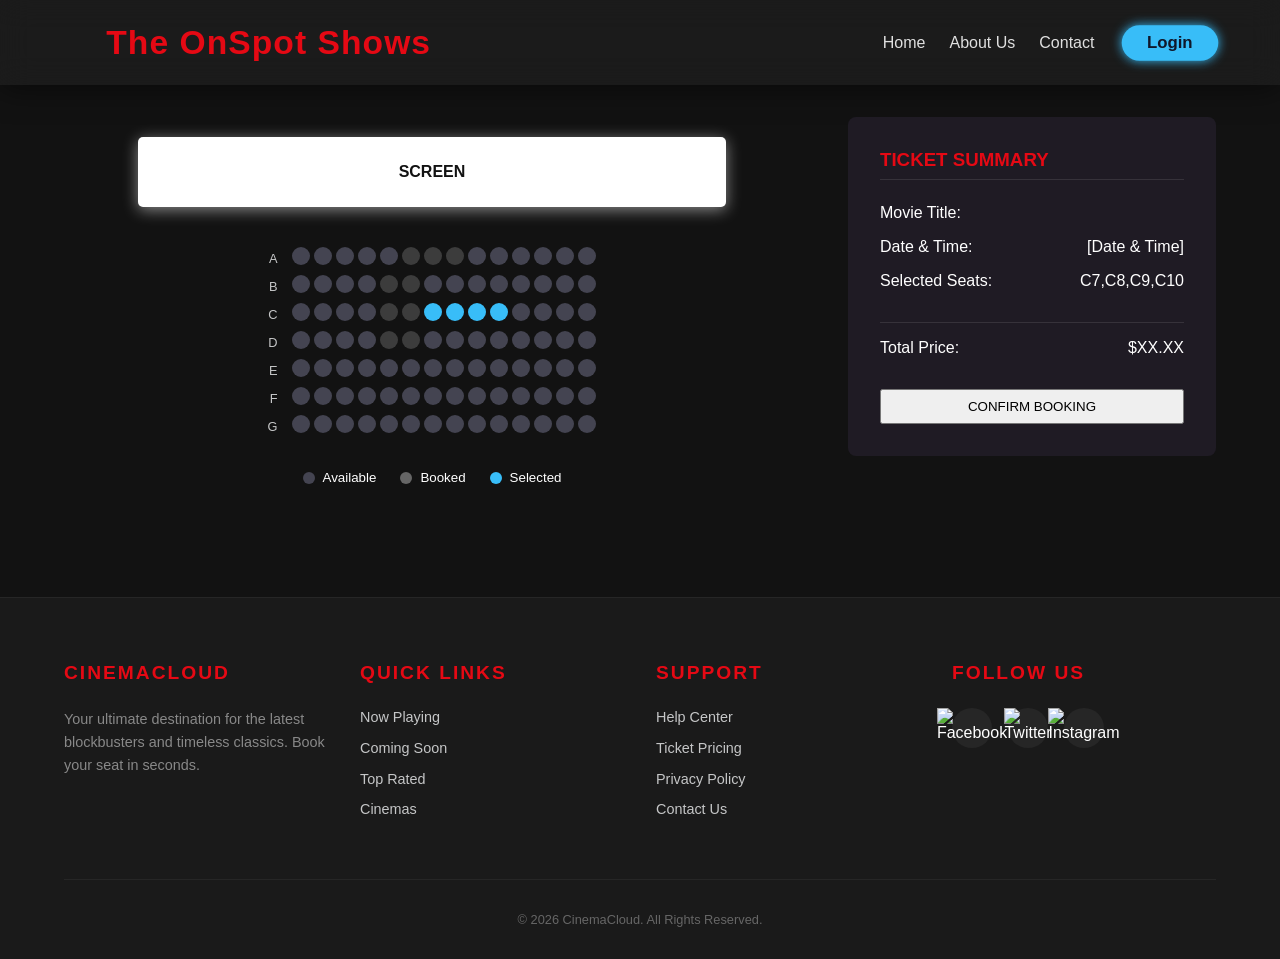
==== booking.html @ d938cea7 "test" ====
<!DOCTYPE html>
<html lang="en">
<head>
    <meta charset="UTF-8">
    <meta name="viewport" content="width=device-width, initial-scale=1.0">
    <meta name="author" content="aditohatesbugs">
    <title>TheOnSpotShows</title>
    <link rel="stylesheet" href="movies.css">
    <script src="movies.js" defer></script>
</head>
<body>
    <nav>
        <div id="Logo">The OnSpot Shows</div>
            <ul class="options">
                <li><a href="movies.html">Home</a></li>
                <li><a href="#about_us">About Us</a></li> 
                <li><a href="#footer">Contact</a></li>
            </ul>
            <div>
                <button id="btn">Login</button>  
            </div>
    </nav>
    <div class="booking_main_content">

        <div class="cinema_layout">
            <div class="screen">
                SCREEN
            </div>

            <div class="seat_map_container">

            <div class="roww">A</div>
            <div class="row">
                <div class="seat"></div><div class="seat"></div><div class="seat"></div><div class="seat"></div><div class="seat"></div><div class="seat occupied"></div><div class="seat occupied"></div><div class="seat occupied"></div><div class="seat"></div><div class="seat"></div><div class="seat"></div><div class="seat"></div><div class="seat"></div><div class="seat"></div>
            </div>
            <div class="roww">B</div>
            <div class="row">
                <div class="seat"></div><div class="seat"></div><div class="seat"></div><div class="seat"></div><div class="seat occupied"></div><div class="seat occupied"></div><div class="seat"></div><div class="seat"></div><div class="seat"></div><div class="seat"></div><div class="seat"></div><div class="seat"></div><div class="seat"></div><div class="seat"></div>
            </div>
            <div class="roww">C</div>
            <div class="row">
                <div class="seat"></div><div class="seat"></div><div class="seat"></div><div class="seat"></div><div class="seat occupied"></div><div class="seat occupied"></div><div class="seat selected"></div><div class="seat selected"></div><div class="seat selected"></div><div class="seat selected"></div><div class="seat"></div><div class="seat"></div><div class="seat"></div><div class="seat"></div>
            </div>
            <div class="roww">D</div>
            <div class="row">
                <div class="seat"></div><div class="seat"></div><div class="seat"></div><div class="seat"></div><div class="seat occupied"></div><div class="seat occupied"></div><div class="seat"></div><div class="seat"></div><div class="seat"></div><div class="seat"></div><div class="seat"></div><div class="seat"></div><div class="seat"></div><div class="seat"></div>
            </div>
            <div class="roww">E</div>
            <div class="row">
                <div class="seat"></div><div class="seat"></div><div class="seat"></div><div class="seat"></div><div class="seat"></div><div class="seat"></div><div class="seat"></div><div class="seat"></div><div class="seat"></div><div class="seat"></div><div class="seat"></div><div class="seat"></div><div class="seat"></div><div class="seat"></div>
            </div>
            <div class="roww">F</div>
            <div class="row">
                <div class="seat"></div><div class="seat"></div><div class="seat"></div><div class="seat"></div><div class="seat"></div><div class="seat"></div><div class="seat"></div><div class="seat"></div><div class="seat"></div><div class="seat"></div><div class="seat"></div><div class="seat"></div><div class="seat"></div><div class="seat"></div>
            </div>
            <div class="roww">G</div>
            <div class="row">
                <div class="seat"></div><div class="seat"></div><div class="seat"></div><div class="seat"></div><div class="seat"></div><div class="seat"></div><div class="seat"></div><div class="seat"></div><div class="seat"></div><div class="seat"></div><div class="seat"></div><div class="seat"></div><div class="seat"></div><div class="seat"></div>
            </div>
        </div>


        <ul class="legend">
            <li><div class="seat"></div> <small>Available</small></li>
            <li><div class="seat occupied"></div> <small>Booked</small></li>
            <li><div class="seat selected"></div> <small>Selected</small></li>
        </ul>
    </div>


    <div class="ticket_summary">
        <h3>TICKET SUMMARY</h3>
        <p>Movie Title: <span id="movie_title"></span></p>
        <p>Date & Time: <span>[Date & Time]</span></p>
        <p>Selected Seats: <span id="selected_seats">C7,C8,C9,C10</span></p>
        <div class="price_box">
            <p>Total Price: <span>$XX.XX</span></p>
            <button id="confirm_booking_btn">CONFIRM BOOKING</button>
        </div>
    </div>
</div>

        <footer>
        <div id="footer" class="footer_container">
            <div class="footer_section">
                <h3>CinemaCloud</h3>
                <p style="color: #888; font-size: 0.9rem; line-height: 1.6;">Your ultimate destination for the latest blockbusters and timeless classics. Book your seat in seconds.</p>
            </div>
            <div class="footer_section">
                <h3>Quick Links</h3>
                <ul>
                    <li><a href="#">Now Playing</a></li>
                    <li><a href="#extra_content">Coming Soon</a></li>
                    <li><a href="#">Top Rated</a></li>
                    <li><a href="#">Cinemas</a></li>
                </ul>
            </div>
            <div class="footer_section">
                <h3>Support</h3>
                <ul>
                    <li><a href="#">Help Center</a></li>
                    <li><a href="#">Ticket Pricing</a></li>
                    <li><a href="#">Privacy Policy</a></li>
                    <li><a href="#footer">Contact Us</a></li>
                </ul>
            </div>
            <div class="footer_section">
                <h3>Follow Us</h3>
                <div class="social_icons">
                    <a href="#"><img src="facebook.png" alt="Facebook" height="40"></a>
                    <a href="#"><img src="twitter.png" alt="Twitter" height="40"></a>
                    <a href="#"><img src="instagram.png" alt="Instagram" height="40"></a>
                </div>
            </div>
        </div>
        <div class="footer_bottom">
            <p>&copy; 2026 CinemaCloud. All Rights Reserved.</p>
        </div>
    </footer>
    
</body>
</html>
---- movies.css ----
*{
    margin:0%;
    padding:0%;
    box-sizing:border-box;
}

html{
    scroll-behavior: smooth;
}

body{
    font-family: "Josefin Sans", sans-serif;
    background-color: #121212;
    color: white;
    
}

nav{
    background: rgba(255, 255, 255, 0.04); 
    border-bottom: none;
    box-shadow: 0 4px 30px rgba(0, 0, 0, 0.5); 
    padding: 1.5rem 5%;
    backdrop-filter: blur(15px);
    display: flex;
    align-items: center;
    justify-content: space-between;
    transition: 0.4s;

}

#Logo{
    font-size: 2rem;
    font-weight: 600;
    letter-spacing: 1px;
    color: #e50914;
    margin-right: auto;
    margin-left: 50px;
    transform: scale(1.05);
    transition: 0.3s;
}
#Logo:hover{
    color: #ff2903;
    text-shadow: 0 0 5px #ff2903;
}
.options{
    display:flex;
    gap: 1.5rem;
    list-style-type: none;
    margin-right:30px;
}
.options li a{
    position: relative;
    font-style: 1.0rem;
    font-weight: 500;
    text-decoration: none;
    color: #e0e0e0;
    transition: 0.3s;
}

.options li a:hover{
    color:#38bdf8;
    text-shadow: 0 0 10px #38bdf8;
}

#btn{
    padding: 0.5rem 1.5rem;
    border-radius: 30px;
    font-weight: 600;
    font-size:1rem;
    background: #38bdf8;
    color: #0f172a;
    box-shadow: 0 0 10px #38bdf8;
    border: none;
    cursor: pointer;
    transition: 0.3s;
    transform: scale(1.05);
}

#btn:hover{
    background: #ff2903;
    box-shadow:0 5px 20px rgba(255, 41, 3, 0.4);
    transform: translateY(-1px);
}

#btn:active{
    transform:translateY(1px) scale(0.98);
}

.movie-container{
    position: relative;
    margin-top: 2rem;
    display: flex;
    justify-content: center;
    align-items: center;
    gap: 5rem;
    overflow: hidden;
    padding: 2rem 0;
}
#background{
    position: absolute;
    top: 0;
    left: 0;
    width: 100%;
    height: 100%;
    z-index: -1;
    background-size: cover;
    background-position: center;
    filter: blur(15px) brightness(0.4);
    transition: background-image 1.5s ease-in-out;
}

.fade {
    animation: fadeIn 1.5s ease-in-out;
}
@keyframes fadeIn {
    from {opacity: 0.4;}
    to {opacity: 1;}
}

.movie_info_card {
    background: rgba(255, 255, 255, 0.1);
    backdrop-filter: blur(10px);
    padding: 2rem;
    border-radius: 15px;
    border: 1px solid rgba(255, 255, 255, 0.1);
    text-align: center;
}
.movie_info_card div{
    color: #38bdf8; 
    text-transform: uppercase;
    letter-spacing: 2px;
    font-weight: 700;
    font-size: 0.9rem;
}

#movie_name{ 
    font-size: 2.5rem;
    font-weight: 800;
    margin: 10px 0;
    transition: color 0.7s ease-in-out, font-family 0.7s ease-in-out;
}

#book_button{
    margin-top: 1rem;
    padding: 0.8rem 2rem;
    background: #e50914;
    color: white;
    border: none;
    border-radius: 5px;
    font-weight: bold;
    cursor: pointer;
    transition: 0.3s;
    
}
#book_button:hover{
    background:#ff2903;
    transform: translateY(-3px);
}

#book_button:active{
    transform: translateY(1px) scale(0.98);
}
#book_button2{
    text-decoration: none;
    color: white;
}

.extra_content{
    margin-top: 5rem;
    display:flex;
    justify-content: center;
    background: #0a0a0a;
}
.coming_soon{
    margin-right: 100px;
}
#coming_name{
    letter-spacing: 3px;
    margin-bottom: 1rem;
    margin-left:0.5rem;
    text-transform: uppercase;
    color: #94A3B8;
}

.posters{
    display: flex;
    gap: 1rem;
    transition: 0.3s;
}

.posters img:hover{
    transform: translateY(-10px);
    box-shadow: 0 10px 20px rgba(56, 189, 248, 0.2);
    border-color: #38bdf8;
}
.promo_card{
    background: rgba(255, 255, 255, 0.03);
    padding: 20px;
    border-radius: 12px;
    margin-bottom: 15px;
    border: 1px solid #222;
    
}

.badge {
    background: #e50914;
    color: white;
    font-size: 20px;
    padding: 3px 8px;
    border-radius: 4px;
    width: fit-content;
    margin-bottom: 8px;
}

.badge1 {
    background: #e50914;
    color: white;
    font-size: 20px;
    padding: 3px 8px;
    border-radius: 4px;
    width: fit-content;
    margin-bottom: 8px;
    margin-top:1rem;
}

#about_us{
    display:flex;
    justify-content: center;
    align-items: center;
    margin-top: 5rem;
    gap: 3rem;
    
}
.random_quotes{
    margin-left: 3rem;
    max-width: 600px;
    font-family: "Inter, sans-serif";
    color: #fcfcfc;
}

#cinmena{
    font-size: 1.2rem;
    margin-bottom: 1rem;
    font-weight: 500;
    color: #E0E0E0;
}
.quote{
    font-style: italic;
    margin-bottom: 1rem;
    font-size: 1.5rem;
    margin-top:1rem;
}
.quote.up{
    margin-top:2rem;
}

#quote_name1, #quote_name2{
    font-style: italic;
    margin-bottom: 1rem;
    font-size: 1.2rem;
    margin-top: 1rem;
    font-weight: 600;
    color:#A0A0A0;
}

#quote_name1{
    color: #38bdf8;

}
#quote_name2{
    color: #49DAFF;
}
#adi{
    color:#FFD700;
    font-weight: bold;
    margin-top: 15px;
    margin-left: 250px;
    font-size: 0.9rem;
}
#somepic img{
    border-radius: 12px;
    box-shadow: 0 10px 30px rgba(0,0,0,0.1); 
    max-width: 100%;
}

footer{
    background: #1a1a1a; 
    padding: 4rem 5% 2rem;
    margin-top: 5rem;
    border-top: 1px solid rgba(255, 255, 255, 0.05);
}

.footer_container{
    display: flex;
    justify-content: space-between;
    flex-wrap: wrap;
    gap: 2rem;
    max-width: 1200px;
    margin: 0 auto;
}

.footer_section{
    flex: 1;
    min-width: 200px;
}

.footer_section h3{
    color: #e50914; 
    margin-bottom: 1.5rem;
    font-size: 1.2rem;
    text-transform: uppercase;
    letter-spacing: 2px;
}

.footer_section ul{
    list-style: none;
}

.footer_section ul li{
    margin-bottom: 0.8rem;
}

.footer_section ul li a{
    color: #c5c6c7;
    text-decoration: none;
    transition: 0.3s;
    font-size: 0.9rem;
}

.footer_section ul li a:hover{
    color: #38bdf8; 
    padding-left: 5px; 
}

.social_icons{
    display: flex;
    gap: 1rem;
    margin-top: 1rem;
}

.social_icons a{
    width: 40px;
    height: 40px;
    background: rgba(255, 255, 255, 0.05);
    display: flex;
    align-items: center;
    justify-content: center;
    border-radius: 50%;
    color: white;
    transition: 0.4s;
    text-decoration: none;
}

.social_icons a:hover{
    background: #e50914;
    transform: translateY(-5px);
    box-shadow: 0 5px 15px rgba(229, 9, 20, 0.4);
}

.footer_bottom{
    text-align: center;
    margin-top: 3rem;
    padding-top: 2rem;
    border-top: 1px solid rgba(255, 255, 255, 0.05);
    color: #666;
    font-size: 0.8rem;
}


.booking_main_content{
    display: grid;
    grid-template-columns: 2fr 1fr; 
    gap: 3rem;
    padding: 2rem 5%;
    max-width: 1400px;
    margin: 0 auto;
}


.cinema_layout{
    display: flex;
    flex-direction: column;
    align-items: center;
    width: 100%;
}

.screen{
    background: white;
    height: 70px;
    width: 80%; 
    margin: 20px 0 40px;
    box-shadow: 0 3px 15px rgba(255, 255, 255, 0.5);
    text-align: center;
    line-height: 70px;
    color: #121212;
    font-weight: bold;
    border-radius: 5px;
}

.seat_map_container{
    display: grid;
    grid-template-columns: auto 1fr; 
    gap: 5px;
}

.roww{
    display: flex;
    align-items: center;
    justify-content: flex-end;
    padding-right: 10px;
    font-size: 0.8rem;
    color: #c5c6c7;
}

.row{
    display: flex;
    justify-content: center;
    gap: 4px; 
    margin-bottom: 5px;
}

.seat{
    background-color: #444451; 
    height: 18px;
    width: 18px;
    border-radius: 50%; 
    cursor: pointer;
    transition: transform 0.2s, background-color 0.2s;
}

.seat:hover:not(.occupied){
    transform: scale(1.2);
}

.seat.selected{
    background-color: #38bdf8; 
}

.seat.occupied{
    background-color: #666; 
    cursor: not-allowed;
    opacity: 0.5;
}

.legend{
    display: flex;
    list-style: none;
    gap: 1.5rem;
    margin-top: 2rem;
}

.legend li{
    display: flex;
    align-items: center;
    gap: 0.5rem;
}

.legend li .seat{
    height: 12px;
    width: 12px;
    cursor: default;
    opacity: 1;
}


.ticket_summary{
    background: #1f1b24; 
    padding: 2rem;
    border-radius: 8px;
    height: fit-content;
    position: sticky; 
    top: 2rem; 
}

.ticket_summary h3{
    color: #e50914; 
    margin-bottom: 1.5rem;
    border-bottom: 1px solid rgba(255, 255, 255, 0.1);
    padding-bottom: 0.5rem;
}

.ticket_summary p{
    margin-bottom: 1rem;
    display: flex;
    justify-content: space-between;
}

.price_box{
    margin-top: 2rem;
    padding-top: 1rem;
    border-top: 1px solid rgba(255, 255, 255, 0.1);
}

#confirm_booking_btn{
    width: 100%;
    margin-top: 1rem;
    cursor: pointer;
    padding:0.5rem;
    font-weight:500;
}
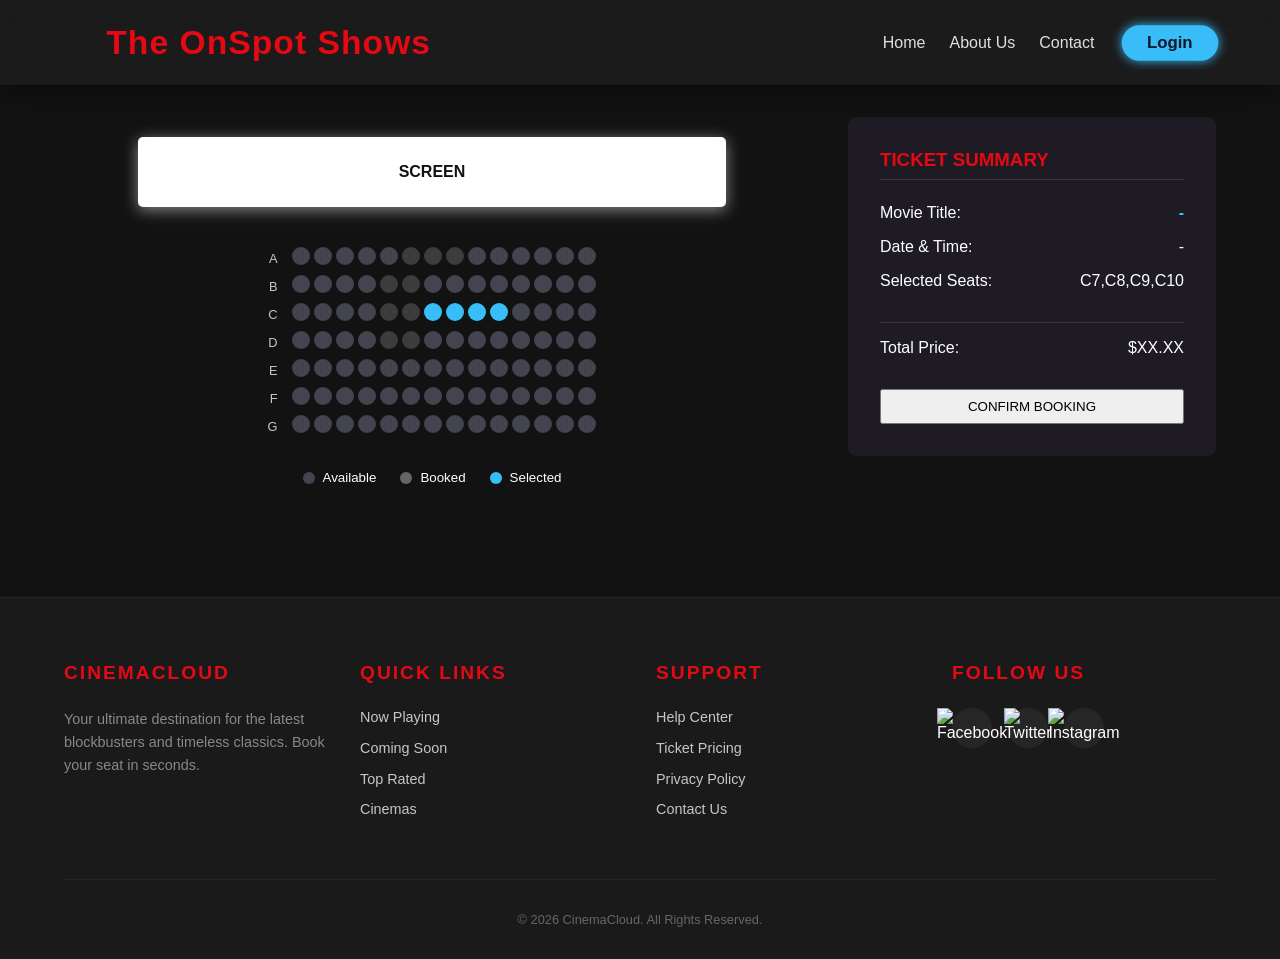
==== commit 3b42bfc6: "Please no more" ====
--- a/booking.html
+++ b/booking.html
@@ -12,7 +12,7 @@
     <nav>
         <div id="Logo">The OnSpot Shows</div>
             <ul class="options">
-                <li><a href="movies.html">Home</a></li>
+                <li><a href="index.html">Home</a></li>
                 <li><a href="#about_us">About Us</a></li> 
                 <li><a href="#footer">Contact</a></li>
             </ul>
@@ -70,8 +70,8 @@
 
     <div class="ticket_summary">
         <h3>TICKET SUMMARY</h3>
-        <p>Movie Title: <span id="movie_title"></span></p>
-        <p>Date & Time: <span>[Date & Time]</span></p>
+        <p>Movie Title: <span id="movie_title">-</span></p>
+        <p>Date & Time: <span id="booking_date">-</span></p>
         <p>Selected Seats: <span id="selected_seats">C7,C8,C9,C10</span></p>
         <div class="price_box">
             <p>Total Price: <span>$XX.XX</span></p>
--- a/movies.css
+++ b/movies.css
@@ -12,7 +12,6 @@
     font-family: "Josefin Sans", sans-serif;
     background-color: #121212;
     color: white;
-    
 }
 
 nav{
@@ -25,7 +24,6 @@
     align-items: center;
     justify-content: space-between;
     transition: 0.4s;
-
 }
 
 #Logo{
@@ -60,6 +58,28 @@
 .options li a:hover{
     color:#38bdf8;
     text-shadow: 0 0 10px #38bdf8;
+}
+
+.options_mobile{
+    display: none;
+    flex-direction:column;
+    justify-content:center;
+    align-items: center;
+    cursor: pointer;
+    padding: 6px;
+    gap: 5px;
+}
+
+.options_mobile span{
+    display: block;
+    width: 6px;
+    height: 6px;
+    background: #e0e0e0;
+    background:0.3s;
+}
+
+.options_mobile:hover span{
+    background:#38bdf8;
 }
 
 #btn{
@@ -95,6 +115,7 @@
     gap: 5rem;
     overflow: hidden;
     padding: 2rem 0;
+    width:100%;
 }
 #background{
     position: absolute;
@@ -105,7 +126,7 @@
     z-index: -1;
     background-size: cover;
     background-position: center;
-    filter: blur(15px) brightness(0.4);
+    backdrop-filter: blur(10px) brightness(0.4);
     transition: background-image 1.5s ease-in-out;
 }
 
@@ -165,6 +186,12 @@
     color: white;
 }
 
+#movie_title {
+    font-weight: 700;
+    color: #38bdf8;
+    word-break: break-word;
+}
+
 .extra_content{
     margin-top: 5rem;
     display:flex;
@@ -499,4 +526,148 @@
     font-weight:500;
 }
  
-
+@media (max-width: 768px){
+    nav{
+        flex-wrap: wrap;
+        justify-content: space-between;
+        gap: 0.8rem;
+    }
+    #Logo{
+        margin-left:0;
+        font-size:1.5rem;
+        
+    }
+    .movie-container{
+        flex-direction: column;
+        align-items: center;
+    }
+
+    .extra_content {
+        margin-top: 3rem;
+        padding: 1.5rem 1rem;
+        flex-direction: column;
+        align-items: center;
+    }
+
+    .coming_soon {
+        margin-right: 0;
+        width: 100%;
+    }
+
+    .posters {
+        flex-wrap: wrap;
+        justify-content: center;
+        gap: 0.8rem;
+    }
+
+    .posters img {
+        width: 120px;
+        height: auto;
+    }
+
+    .promo_card {
+        padding: 15px;
+    }
+
+    #about_us {
+        flex-direction: column;
+        align-items: center;
+        margin-top: 3rem;
+        padding: 0 1.2rem;
+        gap: 2rem;
+        text-align: center;
+    }
+
+    .random_quotes {
+        margin-left: 0;
+        max-width: 100%;
+    }
+
+    #adi {
+        margin-left: 0;
+        text-align: center;
+    }
+
+    #somepic {
+        width: 100%;
+        text-align: center;
+    }
+
+    #somepic img {
+        width: 100%;
+        max-width: 400px;
+    }
+
+    .quote {
+        font-size: 1.2rem;
+    }
+
+    footer {
+        padding: 3rem 5% 1.5rem;
+        margin-top: 3rem;
+    }
+
+    .footer_container {
+        flex-direction: column;
+        gap: 1.5rem;
+    }
+
+    .footer_section {
+        min-width: unset;
+        width: 100%;
+    }
+
+    .booking_main_content {
+        grid-template-columns: 1fr;
+        padding: 1rem 4%;
+        gap: 2rem;
+    }
+
+    .ticket_summary {
+        position: static;
+        padding: 1.2rem;
+    }
+
+    .ticket_summary h3 {
+        font-size: 1rem;
+    }
+
+    .ticket_summary p {
+        font-size: 0.85rem;
+        flex-direction: column;
+        gap: 0.2rem;
+    }
+
+    #movie_title {
+        font-size: 1rem;
+        font-weight: 700;
+        color: #38bdf8;
+        word-break: break-word;
+    }
+
+    #confirm_booking_btn {
+        font-size: 0.9rem;
+        padding: 0.7rem;
+    }
+
+    .screen {
+        width: 95%;
+        height: 50px;
+        line-height: 50px;
+        font-size: 0.85rem;
+    }
+
+    .seat {
+        height: 15px;
+        width: 15px;
+    }
+
+    .legend {
+        flex-wrap: wrap;
+        gap: 1rem;
+        justify-content: center;
+    }
+}
+
+    
+
